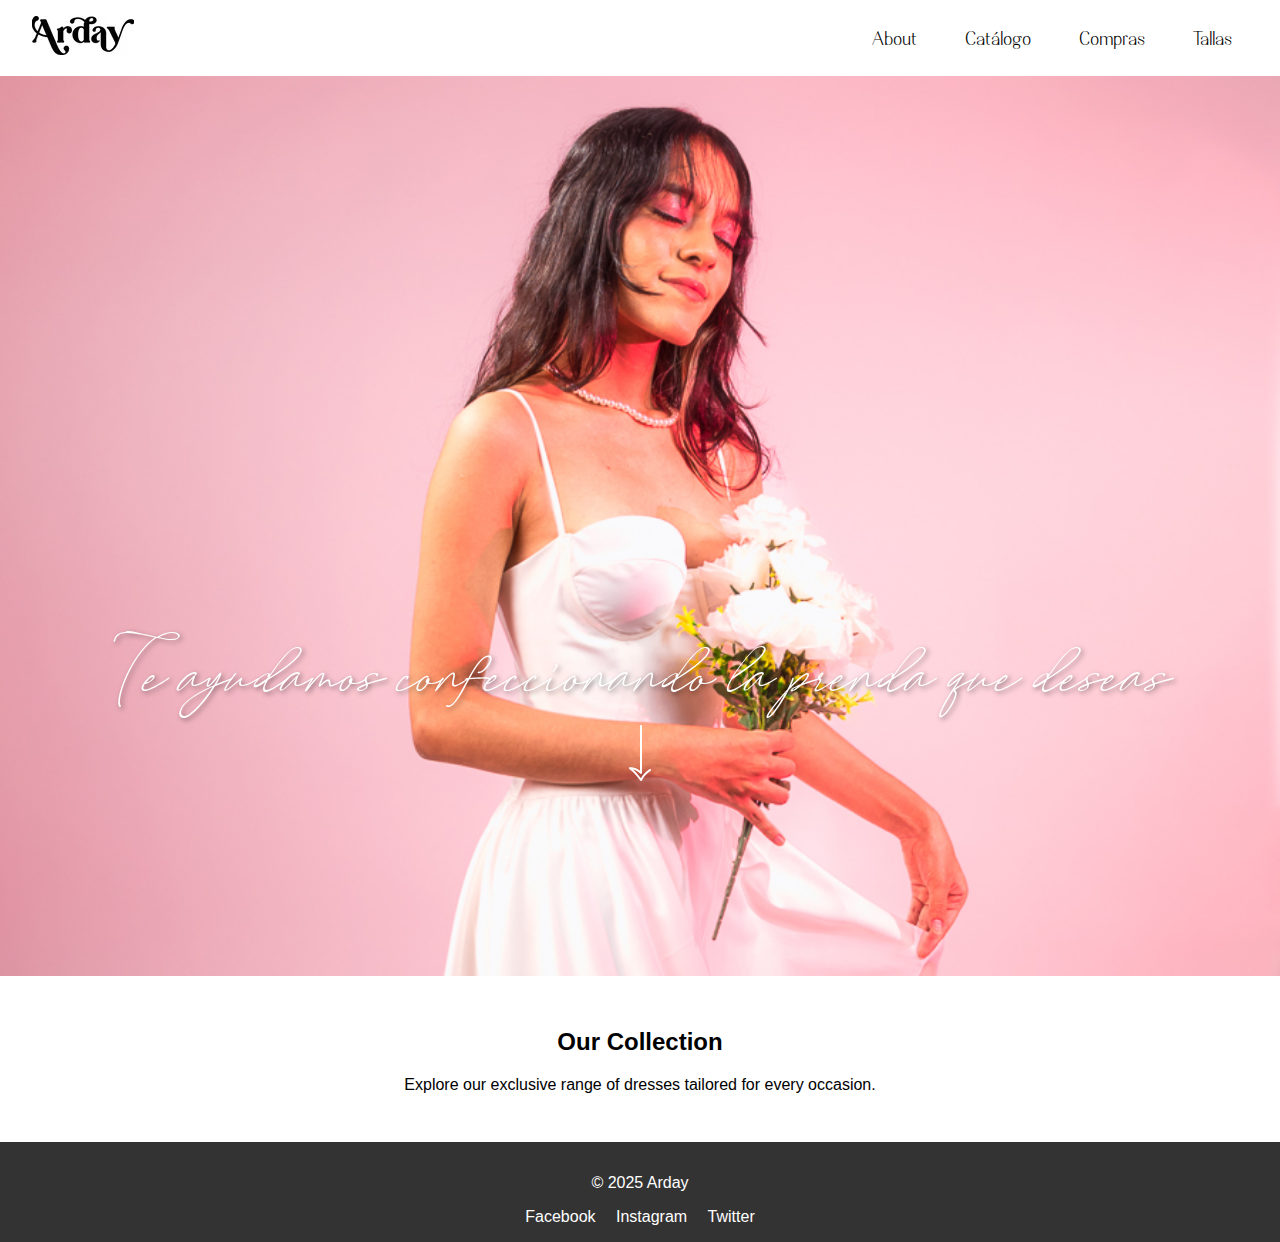
==== src/index.html @ 137c7f4a "Add initial files" ====
<!DOCTYPE html>
<html lang="en">
<head>
    <meta charset="UTF-8">
    <meta name="viewport" content="width=device-width, initial-scale=1.0">
    <title>Arday | Atelier</title>
    <link rel="stylesheet" href="./css/desktop.styles.css">
    <link rel="stylesheet" href="./css/mobile.styles.css" media="(max-width: 768px)">
    <link rel="stylesheet" href="./css/fonts.css">
    <script defer src="./js/script.js"></script>
</head>
<body>
  <nav>
    <div class="logo">
        <img src="../assets/media/logos/arday_black_logo.png" alt="Logo">
    </div>
    <button class="nav-toggle" aria-label="Toggle navigation">
        <img src="../assets/media/icons/arrow_head.png" alt="Toggle arrow">
    </button>
    <ul class="nav-links">
        <li><a href="#">About</a></li>
        <li><a href="#">Catálogo</a></li>
        <li><a href="#">Compras</a></li>
        <li><a href="#">Tallas</a></li>
    </ul>
  </nav>

  <div class="hero">
      <div class="hero-message">
          <h1>Te ayudamos confeccionando la prenda que deseas</h1>
          <button class="scroll-btn" onclick="scrollToDresses()">
              <img src="../assets/media/icons/arrow.png" alt="Scroll down">
          </button>
      </div>
  </div>

  <section id="dresses" class="dresses-section">
      <h2>Our Collection</h2>
      <p>Explore our exclusive range of dresses tailored for every occasion.</p>
      <!-- Add dresses content here -->
  </section>

  <footer>
      <p>&copy; 2025 Arday</p>
      <div class="social-links">
          <a href="#">Facebook</a>
          <a href="#">Instagram</a>
          <a href="#">Twitter</a>
      </div>
  </footer>
</body>
</html>
---- src/css/desktop.styles.css ----
@font-face {
  font-family: 'Nesans Semi';
  src: url('../../assets/fonts/NesansSemiBold.woff2') format('woff2'),
      url('../../assets/fonts/NesansSemiBold.woff') format('woff');
  font-weight: 600;
  font-style: normal;
  font-display: swap;
}

@font-face {
  font-family: 'Carena';
  src: url('../../assets/fonts/Carena-Regular.woff2') format('woff2'),
      url('../../assets/fonts/Carena-Regular.woff') format('woff');
  font-weight: normal;
  font-style: normal;
  font-display: swap;
}

@font-face {
  font-family: 'August Script Bold free';
  src: url('../../assets/fonts/AugustScriptBoldfree.woff2') format('woff2'),
      url('../../assets/fonts/AugustScriptBoldfree.woff') format('woff');
  font-weight: bold;
  font-style: normal;
  font-display: swap;
}


body {
  margin: 0;
  font-family: Arial, sans-serif;
}

nav {
  background-color: white;
  color: black;
  padding: 1rem 2rem;
  display: flex;
  flex-direction: row;
  justify-content: space-between;
  align-items: center;
  font-family: 'Nesans Semi', sans-serif;
  font-size: 1.2rem;
  position: relative;
  z-index: 10;
}

.nav-toggle {
  display: none;
  background: none;
  border: none;
  cursor: pointer;
  rotate: 90deg;
}

.nav-toggle img {
  width: 25px;
  height: 25px;
}

.nav-links {
  display: flex;
  list-style: none;
  margin: 0;
  gap: 1rem;
}

nav ul li {
  list-style: none;
  margin: 0 1rem;
}

nav ul li a {
  text-decoration: none;
  color: black;
}

.hero {
  position: relative;
  width: 100%;
  height: 100vh;
  background: url('../../assets/media/backgrounds/arday_day_background.jpg') no-repeat center calc(10%)/cover;
}

.hero-message {
  position: absolute;
  bottom: 20%;
  width: 100%;
  text-align: center;
  color: white;
  text-shadow: 2px 2px 5px rgba(0, 0, 0, 0.5);
  font-family: 'August Script Bold free', sans-serif;
  font-size: 2rem;
}

.hero-message h1 {
  margin: 0;
}

.scroll-btn {
  background: transparent;
  border: none;
  color: white;
  font-size: 1.5rem;
  cursor: pointer;
}

.scroll-btn img {
  rotate: 90deg;
}

.dresses-section {
  padding: 2rem;
  text-align: center;
}

footer {
  background-color: #333;
  color: white;
  padding: 1rem;
  text-align: center;
}

.social-links a {
  color: white;
  margin: 0 0.5rem;
  text-decoration: none;
}

.social-links a:hover {
  text-decoration: underline;
}
---- src/css/mobile.styles.css ----
nav {
  flex-direction: column;
  padding: 1rem 1rem 0 1rem;
  text-align: center;
}

nav .logo img {
  height: 2rem;
}

nav ul {
  flex-direction: column;
  gap: 0.5rem;
}

.nav-links {
  position: absolute;
  top: 100%;
  left: 0;
  right: 0;
  background-color: white;
  flex-direction: column;
  padding: 1rem 0;
  gap: 0.5rem;
  display: none;
  opacity: 0;
  transform: translateY(-20px);
  transition: opacity 0.3s ease, transform 0.3s ease;
}

.nav-links.show {
  display: flex;
  opacity: 1;
  transform: translateY(0);
}

.nav-toggle {
  display: block;
}

.nav-toggle img {
  transition: transform 0.3s ease;
}

.nav-toggle.rotate img {
  transform: rotate(180deg);
}

nav ul li {
  text-align: center;
}

.hero-message {
  font-size: 1.5rem;
  padding: 0 1rem;
}

.scroll-btn img {
  width: 30px;
}

.dresses-section h2 {
  font-size: 1.8rem;
}

.dresses-section p {
  font-size: 1rem;
}

footer {
  font-size: 0.9rem;
}

.social-links a {
  display: inline-block;
  margin: 0.5rem;
}
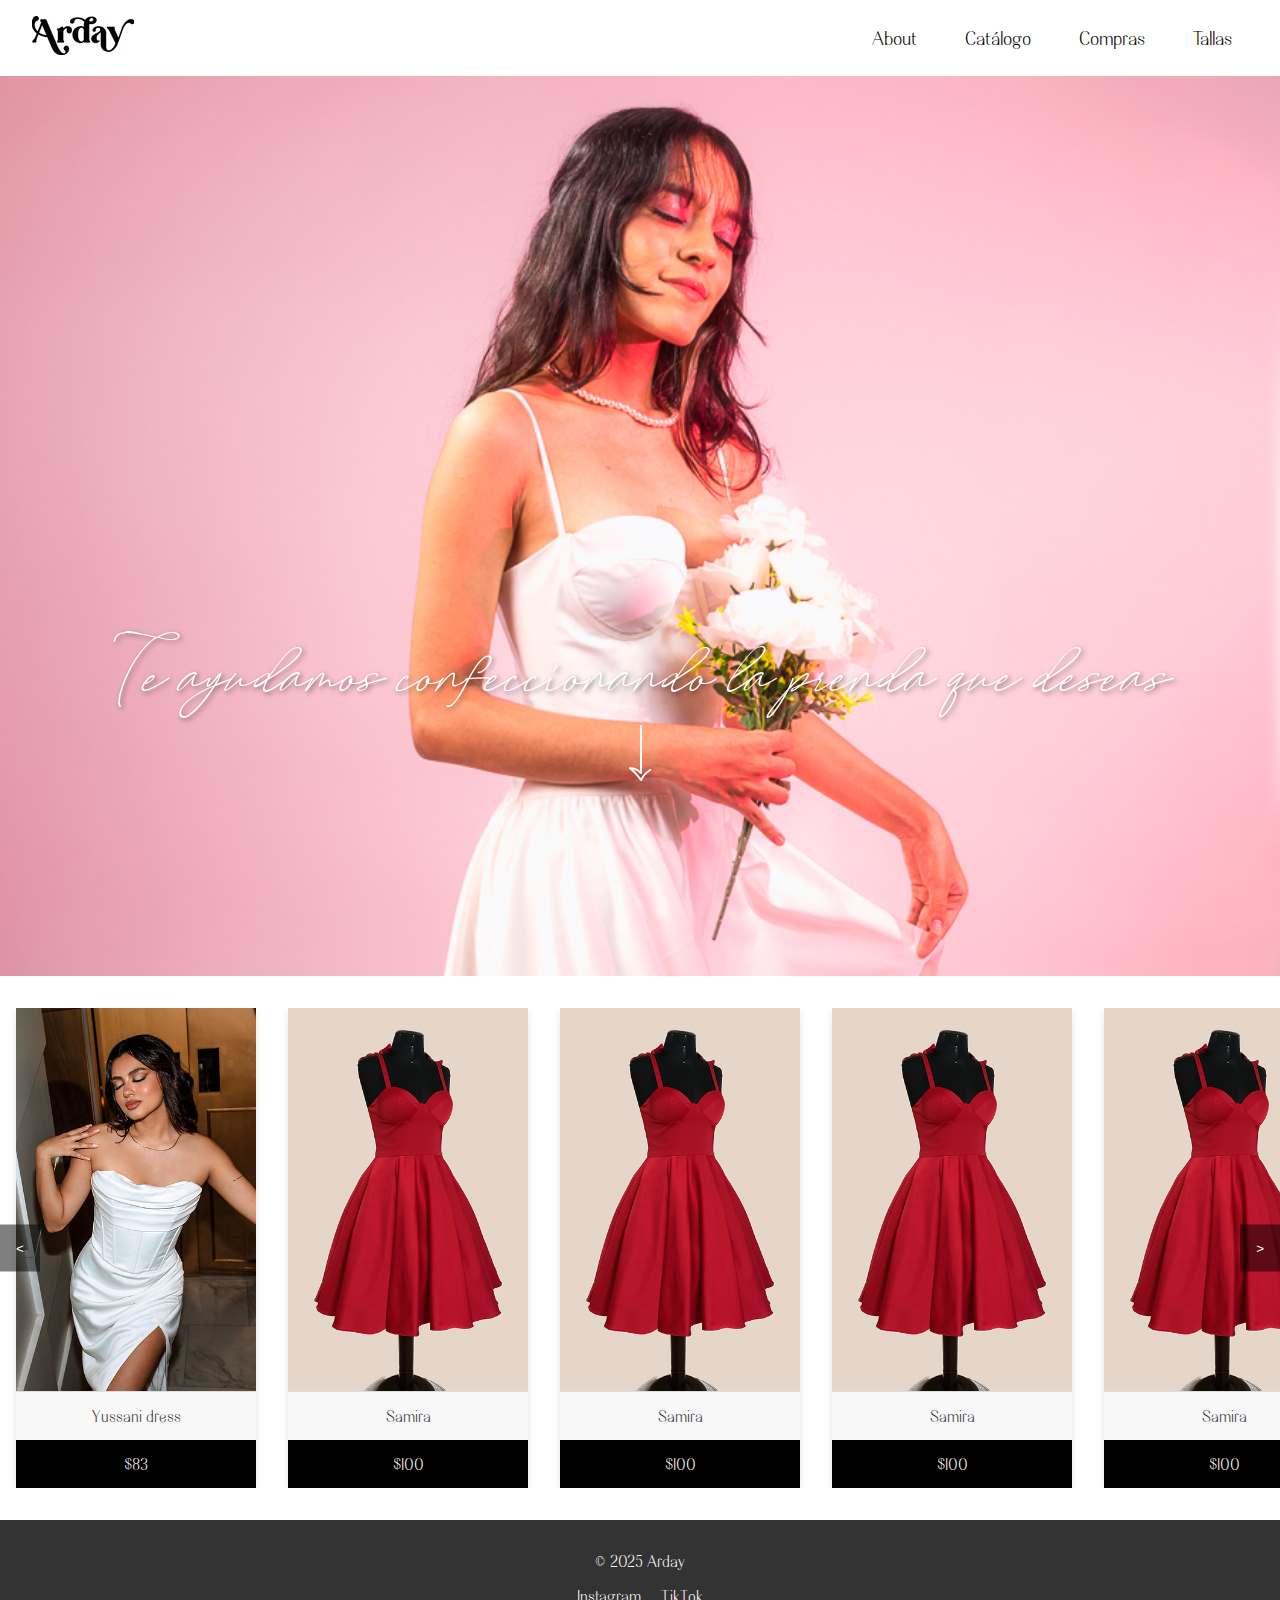
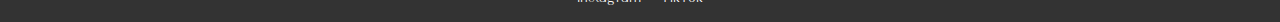
==== commit a4dc85ba: "Add nav links modules" ====
--- a/src/index.html
+++ b/src/index.html
@@ -8,44 +8,51 @@
     <link rel="stylesheet" href="./css/mobile.styles.css" media="(max-width: 768px)">
     <link rel="stylesheet" href="./css/fonts.css">
     <script defer src="./js/script.js"></script>
+    <script defer src="./js/carousel.js"></script>
 </head>
 <body>
   <nav>
     <div class="logo">
+      <a href="index.html">
         <img src="../assets/media/logos/arday_black_logo.png" alt="Logo">
+      </a>
     </div>
     <button class="nav-toggle" aria-label="Toggle navigation">
         <img src="../assets/media/icons/arrow_head.png" alt="Toggle arrow">
     </button>
     <ul class="nav-links">
-        <li><a href="#">About</a></li>
-        <li><a href="#">Catálogo</a></li>
-        <li><a href="#">Compras</a></li>
-        <li><a href="#">Tallas</a></li>
+        <li><a href="#" data-page="about.html">About</a></li>
+        <li><a href="#" data-page="catalogue.html">Catálogo</a></li>
+        <li><a href="#" data-page="compras.html">Compras</a></li>
+        <li><a href="#" data-page="sizes.html">Tallas</a></li>
     </ul>
   </nav>
 
-  <div class="hero">
-      <div class="hero-message">
-          <h1>Te ayudamos confeccionando la prenda que deseas</h1>
-          <button class="scroll-btn" onclick="scrollToDresses()">
-              <img src="../assets/media/icons/arrow.png" alt="Scroll down">
-          </button>
+  <main id="content">
+    <div class="hero">
+        <div class="hero-message">
+            <h1>Te ayudamos confeccionando la prenda que deseas</h1>
+            <button class="scroll-btn" onclick="scrollToDresses()">
+                <img src="../assets/media/icons/arrow.png" alt="Scroll down">
+            </button>
+        </div>
+    </div>
+
+    <div class="carousel">
+      <button class="carousel-btn left">&lt;</button>
+      <div class="carousel-container">
+        <!-- Items will be dynamically loaded here -->
       </div>
-  </div>
-
-  <section id="dresses" class="dresses-section">
-      <h2>Our Collection</h2>
-      <p>Explore our exclusive range of dresses tailored for every occasion.</p>
-      <!-- Add dresses content here -->
-  </section>
+      <button class="carousel-btn right">&gt;</button>
+    </div>
+    
+  </main>
 
   <footer>
       <p>&copy; 2025 Arday</p>
       <div class="social-links">
-          <a href="#">Facebook</a>
           <a href="#">Instagram</a>
-          <a href="#">Twitter</a>
+          <a href="#">TikTok</a>
       </div>
   </footer>
 </body>
--- a/src/css/desktop.styles.css
+++ b/src/css/desktop.styles.css
@@ -28,7 +28,7 @@
 
 body {
   margin: 0;
-  font-family: Arial, sans-serif;
+  font-family: 'Nesans Semi', sans-serif;
 }
 
 nav {
@@ -129,4 +129,138 @@
 
 .social-links a:hover {
   text-decoration: underline;
-}+}
+
+.carousel {
+  display: flex;
+  align-items: center;
+  width: 100%;
+  overflow: hidden;
+  position: relative;
+  margin: 2rem 0;
+}
+
+.carousel-container {
+  display: flex;
+  transition: transform 0.5s ease-in-out;
+  width: max-content;
+}
+
+.carousel-item {
+  flex: 0 0 auto;
+  width: 15rem;
+  height: 30rem;
+  margin: 0 1rem;
+  display: flex;
+  flex-direction: column;
+  align-items: center;
+  text-align: center;
+  background: #fff;
+  box-shadow: 0 4px 8px rgba(0, 0, 0, 0.1);
+  cursor: pointer;
+}
+
+.carousel-image {
+  width: 100%;
+  height: 80%;
+  position: relative;
+  overflow: hidden;
+}
+
+.carousel-img {
+  width: 100%;
+  height: 100%;
+  object-fit: cover;
+  transition: transform 0.3s ease-in-out;
+}
+
+.carousel-img:hover {
+  transform: scale(1.1);
+}
+
+.ver-overlay {
+  position: absolute;
+  bottom: 0;
+  width: 100%;
+  background: rgba(0, 0, 0, 0.6);
+  color: #fff;
+  text-align: center;
+  padding: 0.5rem;
+  opacity: 0;
+  transition: opacity 0.3s ease-in-out;
+}
+
+.carousel-image:hover .ver-overlay {
+  opacity: 1;
+}
+
+.carousel-name,
+.carousel-price {
+  width: 100%;
+  height: 10%;
+  display: flex;
+  align-items: center;
+  justify-content: center;
+  font-size: 1rem;
+  font-weight: bold;
+}
+
+.carousel-name {
+  color: #333;
+  background: #f8f8f8;
+  border-top: 1px solid #ddd;
+}
+
+.carousel-price {
+  color: #fff;
+  background: #000;
+}
+
+
+.carousel-btn {
+  position: absolute;
+  top: 50%;
+  transform: translateY(-50%);
+  background: rgba(0, 0, 0, 0.5);
+  color: white;
+  border: none;
+  padding: 1rem;
+  cursor: pointer;
+  z-index: 2;
+}
+
+.carousel-btn.left {
+  left: 0;
+}
+
+.carousel-btn.right {
+  right: 0;
+}
+
+
+.product-details {
+  display: flex;
+  gap: 2rem;
+}
+
+.images-section {
+  width: 50%;
+  display: flex;
+  flex-direction: column;
+  gap: 1rem;
+}
+
+#big-image {
+  width: 100%;
+  height: auto;
+}
+
+.small-images img {
+  width: 3rem;
+  height: auto;
+  cursor: pointer;
+}
+
+.small-images img:hover {
+  opacity: 0.7;
+}
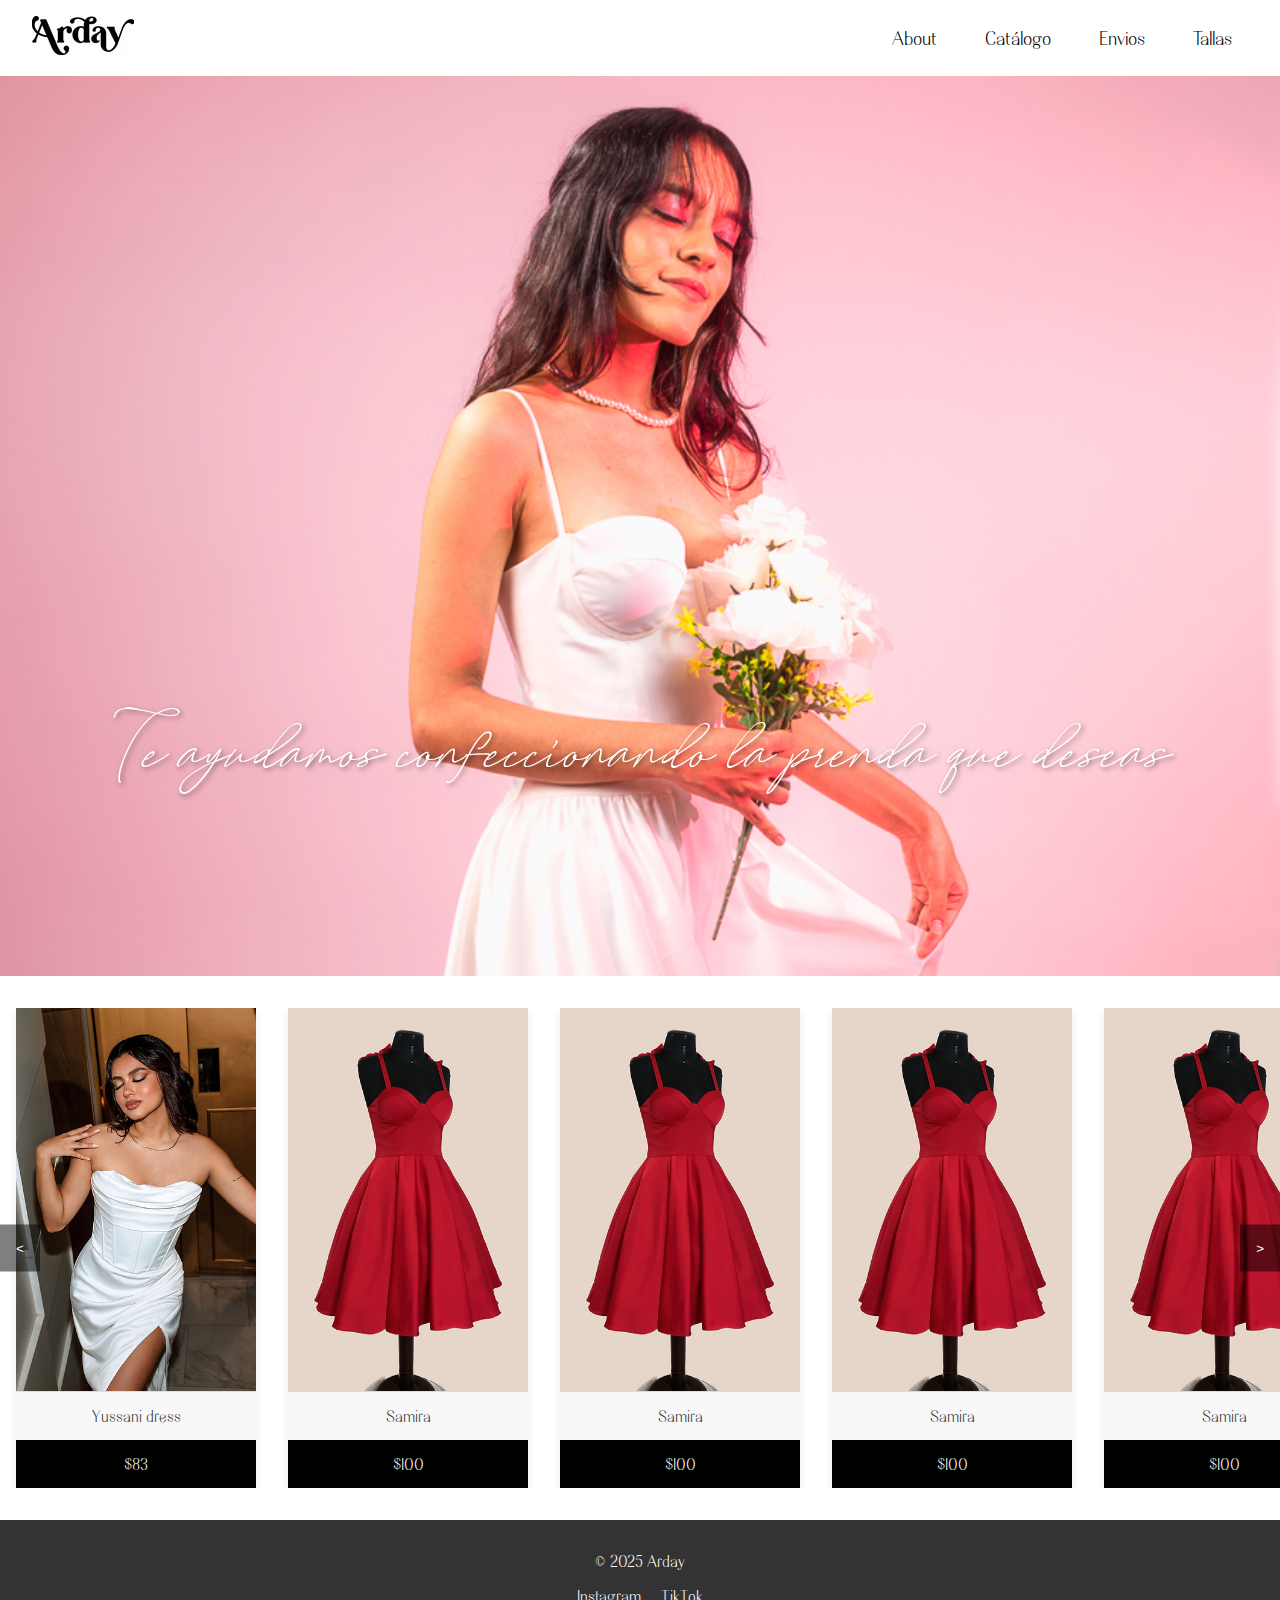
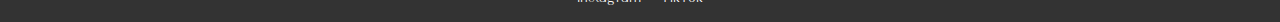
==== commit c88b2d1b: "Add navbar links functionality" ====
--- a/src/index.html
+++ b/src/index.html
@@ -9,51 +9,50 @@
     <link rel="stylesheet" href="./css/fonts.css">
     <script defer src="./js/script.js"></script>
     <script defer src="./js/carousel.js"></script>
-</head>
-<body>
-  <nav>
-    <div class="logo">
-      <a href="index.html">
-        <img src="../assets/media/logos/arday_black_logo.png" alt="Logo">
-      </a>
-    </div>
-    <button class="nav-toggle" aria-label="Toggle navigation">
+    <script defer src="./js/dress.js"></script>
+    <script defer src="./js/catalogue.js"></script>
+  </head>
+  <body>
+    <nav>
+      <div class="logo">
+        <a href="index.html">
+          <img src="../assets/media/logos/arday_black_logo.png" alt="Logo">
+        </a>
+      </div>
+      <button class="nav-toggle" aria-label="Toggle navigation">
         <img src="../assets/media/icons/arrow_head.png" alt="Toggle arrow">
-    </button>
-    <ul class="nav-links">
+      </button>
+      <ul class="nav-links">
         <li><a href="#" data-page="about.html">About</a></li>
         <li><a href="#" data-page="catalogue.html">Catálogo</a></li>
-        <li><a href="#" data-page="compras.html">Compras</a></li>
+        <li><a href="#" data-page="delivery.html">Envios</a></li>
         <li><a href="#" data-page="sizes.html">Tallas</a></li>
-    </ul>
-  </nav>
-
-  <main id="content">
-    <div class="hero">
+      </ul>
+    </nav>
+    
+    <main id="content">
+      <div class="hero">
         <div class="hero-message">
-            <h1>Te ayudamos confeccionando la prenda que deseas</h1>
-            <button class="scroll-btn" onclick="scrollToDresses()">
-                <img src="../assets/media/icons/arrow.png" alt="Scroll down">
-            </button>
+          <h1>Te ayudamos confeccionando la prenda que deseas</h1>
         </div>
-    </div>
-
-    <div class="carousel">
-      <button class="carousel-btn left">&lt;</button>
-      <div class="carousel-container">
-        <!-- Items will be dynamically loaded here -->
       </div>
-      <button class="carousel-btn right">&gt;</button>
-    </div>
+      
+      <div class="carousel">
+        <button class="carousel-btn left">&lt;</button>
+        <div class="carousel-container">
+          <!-- Items will be dynamically loaded here -->
+        </div>
+        <button class="carousel-btn right">&gt;</button>
+      </div>
+      
+    </main>
     
-  </main>
-
-  <footer>
+    <footer>
       <p>&copy; 2025 Arday</p>
       <div class="social-links">
-          <a href="#">Instagram</a>
-          <a href="#">TikTok</a>
+        <a href="#">Instagram</a>
+        <a href="#">TikTok</a>
       </div>
-  </footer>
+    </footer>
 </body>
 </html>--- a/src/css/desktop.styles.css
+++ b/src/css/desktop.styles.css
@@ -29,6 +29,8 @@
 body {
   margin: 0;
   font-family: 'Nesans Semi', sans-serif;
+  height: 100%;
+  width: 100%;
 }
 
 nav {
@@ -237,30 +239,218 @@
   right: 0;
 }
 
+#content {
+  display: flex;
+  flex-direction: column;
+  align-items: center;
+}
 
 .product-details {
   display: flex;
+  padding: 2rem;
   gap: 2rem;
 }
 
-.images-section {
-  width: 50%;
-  display: flex;
-  flex-direction: column;
+.product-images {
+  display: flex;
+  flex-direction: row;
+  align-items: flex-start;
   gap: 1rem;
 }
 
 #big-image {
-  width: 100%;
-  height: auto;
+  width: 25rem;
+  height: 40rem;
+  object-fit: cover;
+  box-shadow: 0px 4px 10px rgba(0, 0, 0, 0.1);
+}
+
+.small-images {
+  display: flex;
+  flex-direction: column;
+  gap: 0.5rem;
 }
 
 .small-images img {
   width: 3rem;
-  height: auto;
-  cursor: pointer;
+  height: 4rem;
+  object-fit: cover;
+  cursor: pointer;
+  transition: opacity 0.3s ease-in-out;
 }
 
 .small-images img:hover {
   opacity: 0.7;
 }
+
+.product-info {
+  display: flex;
+  flex-direction: column;
+  width: 20rem;
+}
+
+.product-info h2 {
+  margin: 0;
+}
+
+.product-info h3 {
+  margin: 0.5rem 0;
+}
+
+select {
+  padding: 0.5rem;
+  margin: 0.5rem 0;
+  font-family: 'Nesans Semi', sans-serif;
+  font-size: 1rem;
+}
+
+#dress-price {
+  font-size: 1.5rem;
+  font-weight: bold;
+}
+
+#ws-button {
+  background: #000;
+  color: white;
+  padding: 1rem;
+  border: none;
+  cursor: pointer;
+  font-family: 'Nesans Semi', sans-serif;
+  font-size: 1rem;
+  margin-top: 1rem;
+}
+
+.catalogue-container {
+  display: flex;
+  flex-wrap: wrap;
+  justify-content: center;
+  gap: 2rem;
+  padding: 2rem;
+}
+
+.about-us {
+  font-family: 'Carena', sans-serif;
+  font-size: 3rem;
+  margin-bottom: 1rem;
+  color: #E1A0A4;
+}
+
+.caption {
+  font-size: 1.5rem;
+  margin-bottom: 1rem;
+  font-style: italic;
+}
+
+.about-us-section {
+  display: flex;
+  flex-direction: column;
+  align-items: center;
+  padding: 1rem 30rem;
+}
+
+.about-us-section p {
+  line-height: 2;
+  font-size: 1rem;
+  text-align: start;
+}
+
+.delivery-section {
+  width: 100%;
+  display: flex;
+  flex-direction: column;
+  align-items: center;
+}
+
+.delivery > div {
+  flex: 1;
+  display: flex;
+  flex-direction: column;
+  justify-content: center;
+  align-items: flex-start;
+  padding: 1rem;
+}
+
+.delivery, .purchase {
+  width: inherit;
+  display: flex;
+  flex-direction: row;
+  align-items: stretch;
+  margin-bottom: 2rem;
+}
+
+.delivery div:first-child {
+  color: white;
+  background-color: #E1A0A4;
+  padding: 2rem;
+}
+
+.delivery div:last-child {
+  display: flex;
+  flex-direction: column;
+  align-items: center;
+}
+
+.delivery h1 {
+  font-family: 'Carena', sans-serif;
+  font-size: 2rem;
+  margin: 0;
+}
+
+.delivery div:first-child p {
+  font-size: 1.5rem;
+}
+
+.purchase > div {
+  flex: 1;
+  width: inherit;
+  display: flex;
+  flex-direction: column;
+  justify-content: center;
+  align-items: center;
+}
+
+.purchase > div:first-child {
+  align-items: flex-end;
+}
+
+.purchase > div:first-child > div:first-child {
+  position: relative;
+  width: 30rem;
+  height: 50rem;
+}
+
+.purchase > div:last-child > div {
+  display: flex;
+  flex-direction: column;
+  align-items: center;
+  padding: 0 10rem;
+}
+
+.purchase .image-bg {
+  position: absolute;
+  width: 100%;
+  height: 100%;
+  background-color: #665546;
+  left: -20px;
+  bottom: -20px;
+  z-index: 0;
+}
+
+.purchase img {
+  position: absolute;
+  width: 100%;
+  height: 100%;
+  object-fit: cover;
+  z-index: 1;
+}
+
+.purchase h1 {
+  font-family: 'Carena', sans-serif;
+  font-size: 2rem;
+  color: #E8B88F;
+  margin: 0;
+}
+
+.purchase p {
+  line-height: 2;
+}
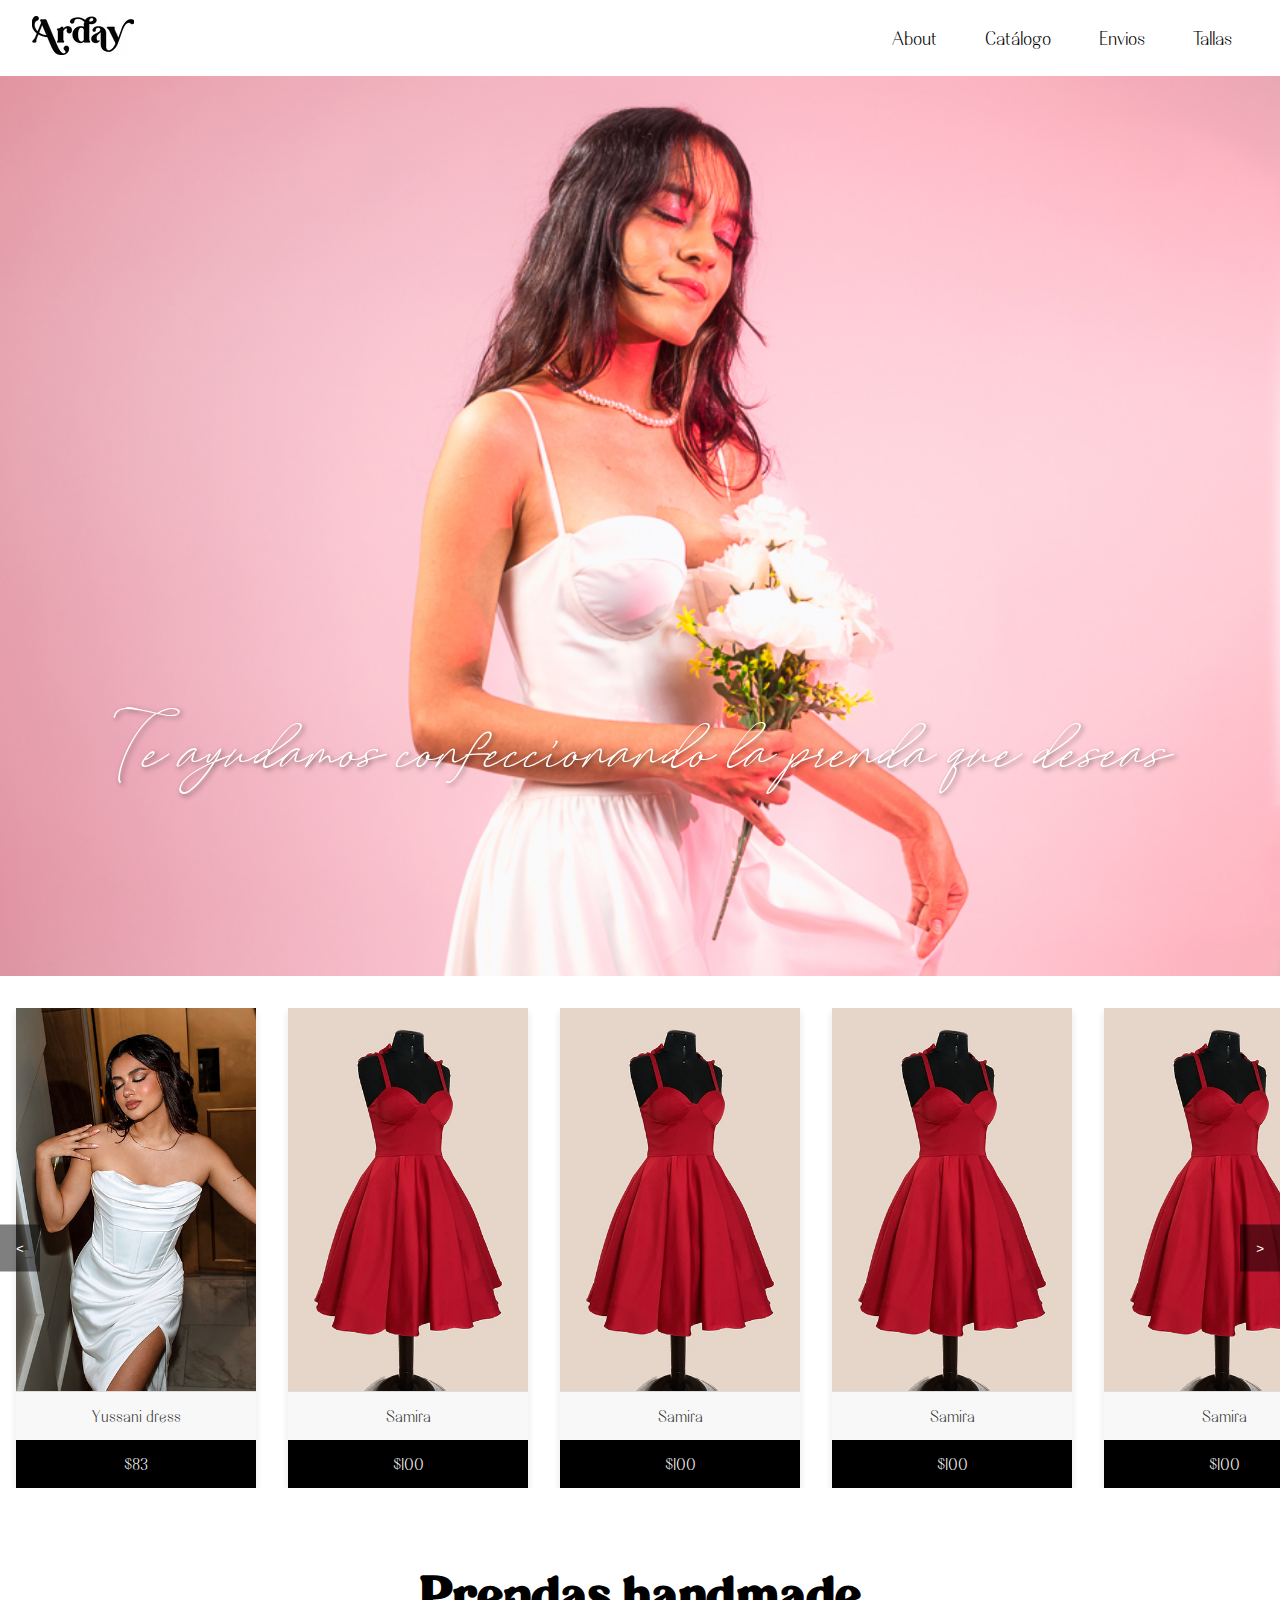
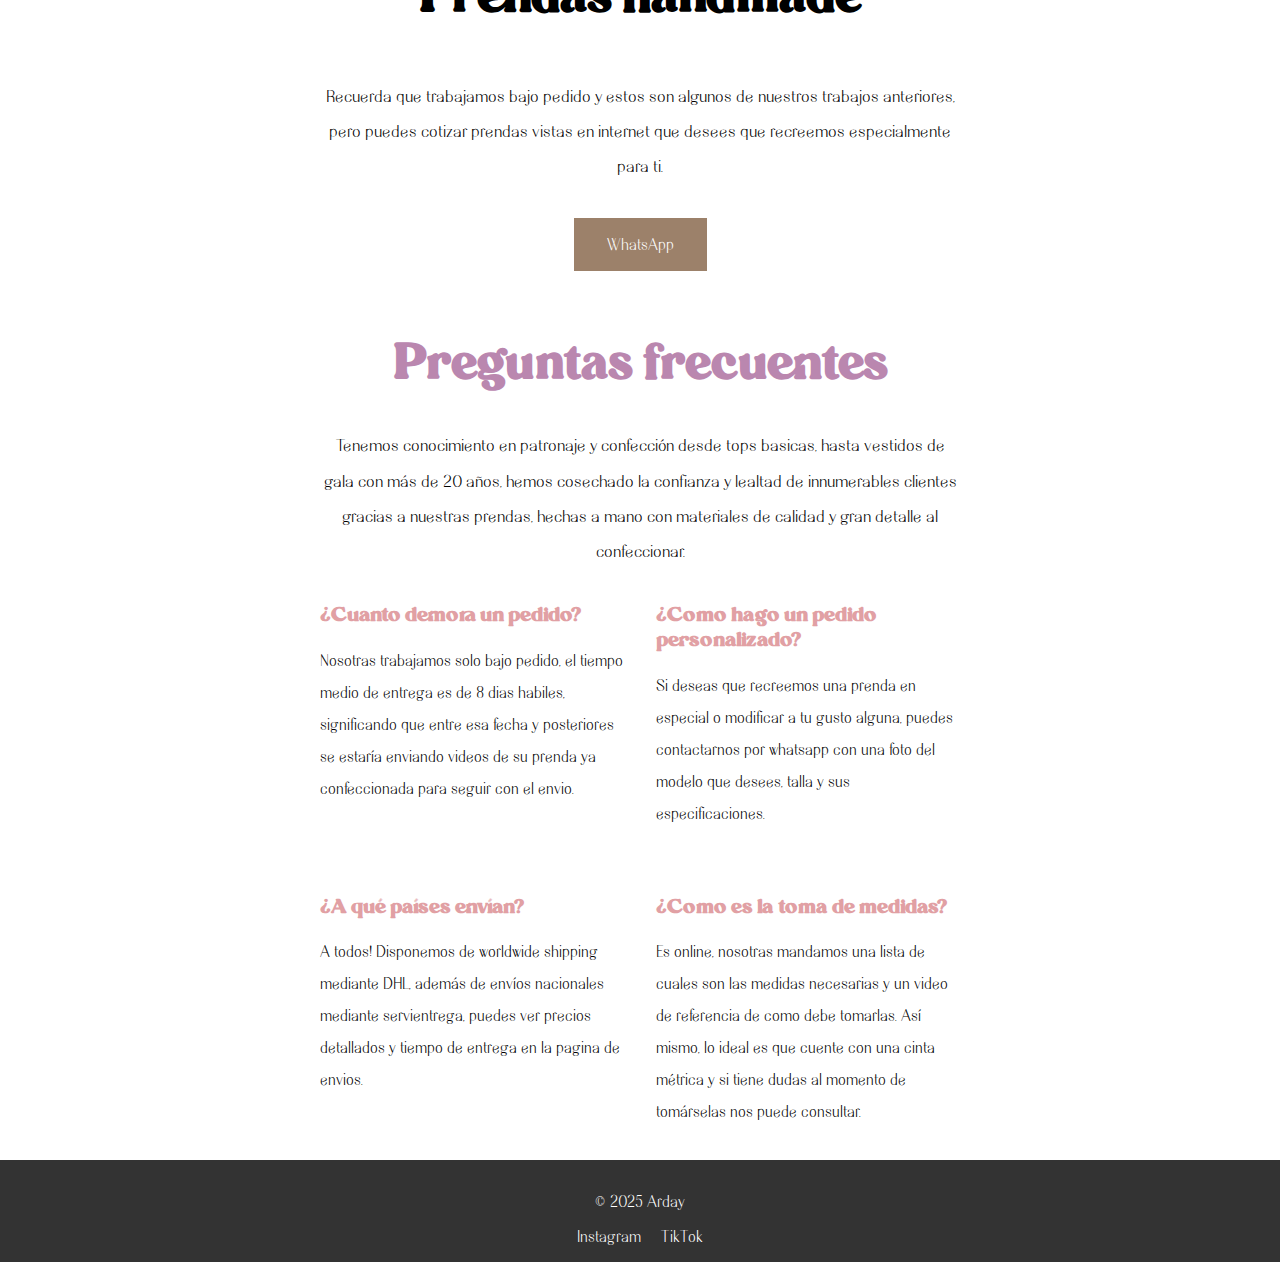
==== commit bb837518: "Add sizes page" ====
--- a/src/index.html
+++ b/src/index.html
@@ -44,6 +44,38 @@
         </div>
         <button class="carousel-btn right">&gt;</button>
       </div>
+
+      <div class="handmade">
+        <h1>Prendas handmade</h1>
+        <p>Recuerda que trabajamos bajo pedido y estos son algunos de nuestros trabajos anteriores, pero puedes cotizar prendas vistas en internet que desees que recreemos especialmente para ti.</p>
+        <button onclick="sendHandmadeWhatsAppMessage()">WhatsApp</button>
+      </div>
+
+      <div class="frequent-questions">
+        <div>
+          <h1>Preguntas frecuentes</h1>
+          <p>Tenemos conocimiento en patronaje y confección desde tops basicas, hasta vestidos de gala con más de 20 años, hemos cosechado la confianza y lealtad de innumerables clientes gracias a nuestras prendas, hechas a mano con materiales de calidad y gran detalle al confeccionar.</p>
+        </div>
+        <div class="fq-grid">
+          <div>
+            <h2>¿Cuanto demora un pedido?</h2>
+            <p>Nosotras trabajamos solo bajo pedido, el tiempo medio de entrega es de 8 dias habiles, significando que entre esa fecha y posteriores se estaría enviando videos de su prenda ya confeccionada para seguir con el envio.</p>
+          </div>
+          <div>
+            <h2>¿Como hago un pedido personalizado?</h2>
+            <p>Si deseas que recreemos una prenda en especial o modificar a tu gusto alguna, puedes contactarnos por whatsapp con una foto del modelo que desees, talla y sus especificaciones.</p>
+          </div>
+          <div>
+            <h2>¿A qué países envían?</h2>
+            <p>A todos! Disponemos de worldwide shipping mediante DHL, además de envíos nacionales mediante servientrega, puedes ver precios detallados y tiempo de entrega en la pagina de envios.</p>
+          </div>
+          <div>
+            <h2>¿Como es la toma de medidas?</h2>
+            <p>Es online, nosotras mandamos una lista de cuales son las medidas necesarias y un video de referencia de como debe tomarlas. Así mismo, lo ideal es que cuente con una cinta métrica y si tiene dudas al momento de tomárselas nos puede consultar.</p>
+          </div>
+        </div>
+      </div>
+        
       
     </main>
     
--- a/src/css/desktop.styles.css
+++ b/src/css/desktop.styles.css
@@ -320,10 +320,35 @@
   margin-top: 1rem;
 }
 
+.catalogue {
+  width: 100%;
+  display: flex;
+  flex-direction: row;
+  justify-content: flex-start;
+  align-items: flex-start;
+  padding-left: 2rem;
+}
+
+.filters-container ul {
+  width: 100%;
+}
+
+.stock li a, .categories li a {
+  text-decoration: none;
+}
+
+.filters-container {
+  padding-left: 5rem;
+  width: 10rem;
+}
+
 .catalogue-container {
+  width: calc(100% - 15rem);
   display: flex;
   flex-wrap: wrap;
-  justify-content: center;
+  flex-direction: row;
+  justify-content: flex-start;
+  align-items: flex-start;
   gap: 2rem;
   padding: 2rem;
 }
@@ -384,6 +409,13 @@
   padding: 2rem;
 }
 
+.delivery div:first-child > div {
+  display: flex;
+  flex-direction: column;
+  align-items: flex-start;
+  justify-content: center;
+}
+
 .delivery div:last-child {
   display: flex;
   flex-direction: column;
@@ -454,3 +486,92 @@
 .purchase p {
   line-height: 2;
 }
+
+.sizes, .sizes-container {
+  width: 100%;
+}
+
+.sizes-container {
+  display: flex;
+  flex-direction: column;
+  align-items: center;
+  justify-content: flex-start;
+}
+
+.sizes-container h1 {
+  font-size: 3rem;
+  font-weight: bold;
+  font-family: 'Carena', sans-serif;
+  color: #9C816A;
+}
+
+.sizes-container div:first-child {
+  width: 40rem;
+}
+
+.sizes-container button, .handmade button {
+  background: #9C816A;
+  padding: 1rem 2rem;
+  border: 1px solid #9C816A;
+  color: white;
+  cursor: pointer;
+  font-family: 'Nesans Semi', sans-serif;
+  font-size: 1rem;
+  margin-top: 1rem;
+  transition: background 0.1s ease-in-out;
+}
+
+.sizes-container button:hover, .handmade button:hover {
+  background: white;
+  color: #9C816A;
+}
+
+.handmade {
+  display: flex;
+  flex-direction: column;
+  align-items: center;
+  padding: 1rem 20rem;
+}
+
+.handmade h1, .frequent-questions h1 {
+  font-size: 3rem;
+  font-weight: bold;
+  font-family: 'Carena', sans-serif;
+}
+
+.handmade p, .frequent-questions > div:first-child p {
+  font-size: 1.1rem;
+  text-align: center;
+  line-height: 2;
+}
+
+.frequent-questions {
+  display: flex;
+  flex-direction: column;
+  align-items: center;
+  padding: 1rem 20rem;
+}
+
+.frequent-questions h1 {
+  color: #BA87AF;
+  text-align: center;
+}
+
+.fq-grid {
+  display: grid;
+  grid-template-columns: 1fr 1fr;
+  gap: 2rem;
+}
+
+.fq-grid h2 {
+  font-size: 1.25rem;
+  font-weight: bold;
+  color: #E1A0A4;
+  font-family: 'Carena', sans-serif;
+}
+
+.fq-grid p {
+  line-height: 2;
+}
+
+
